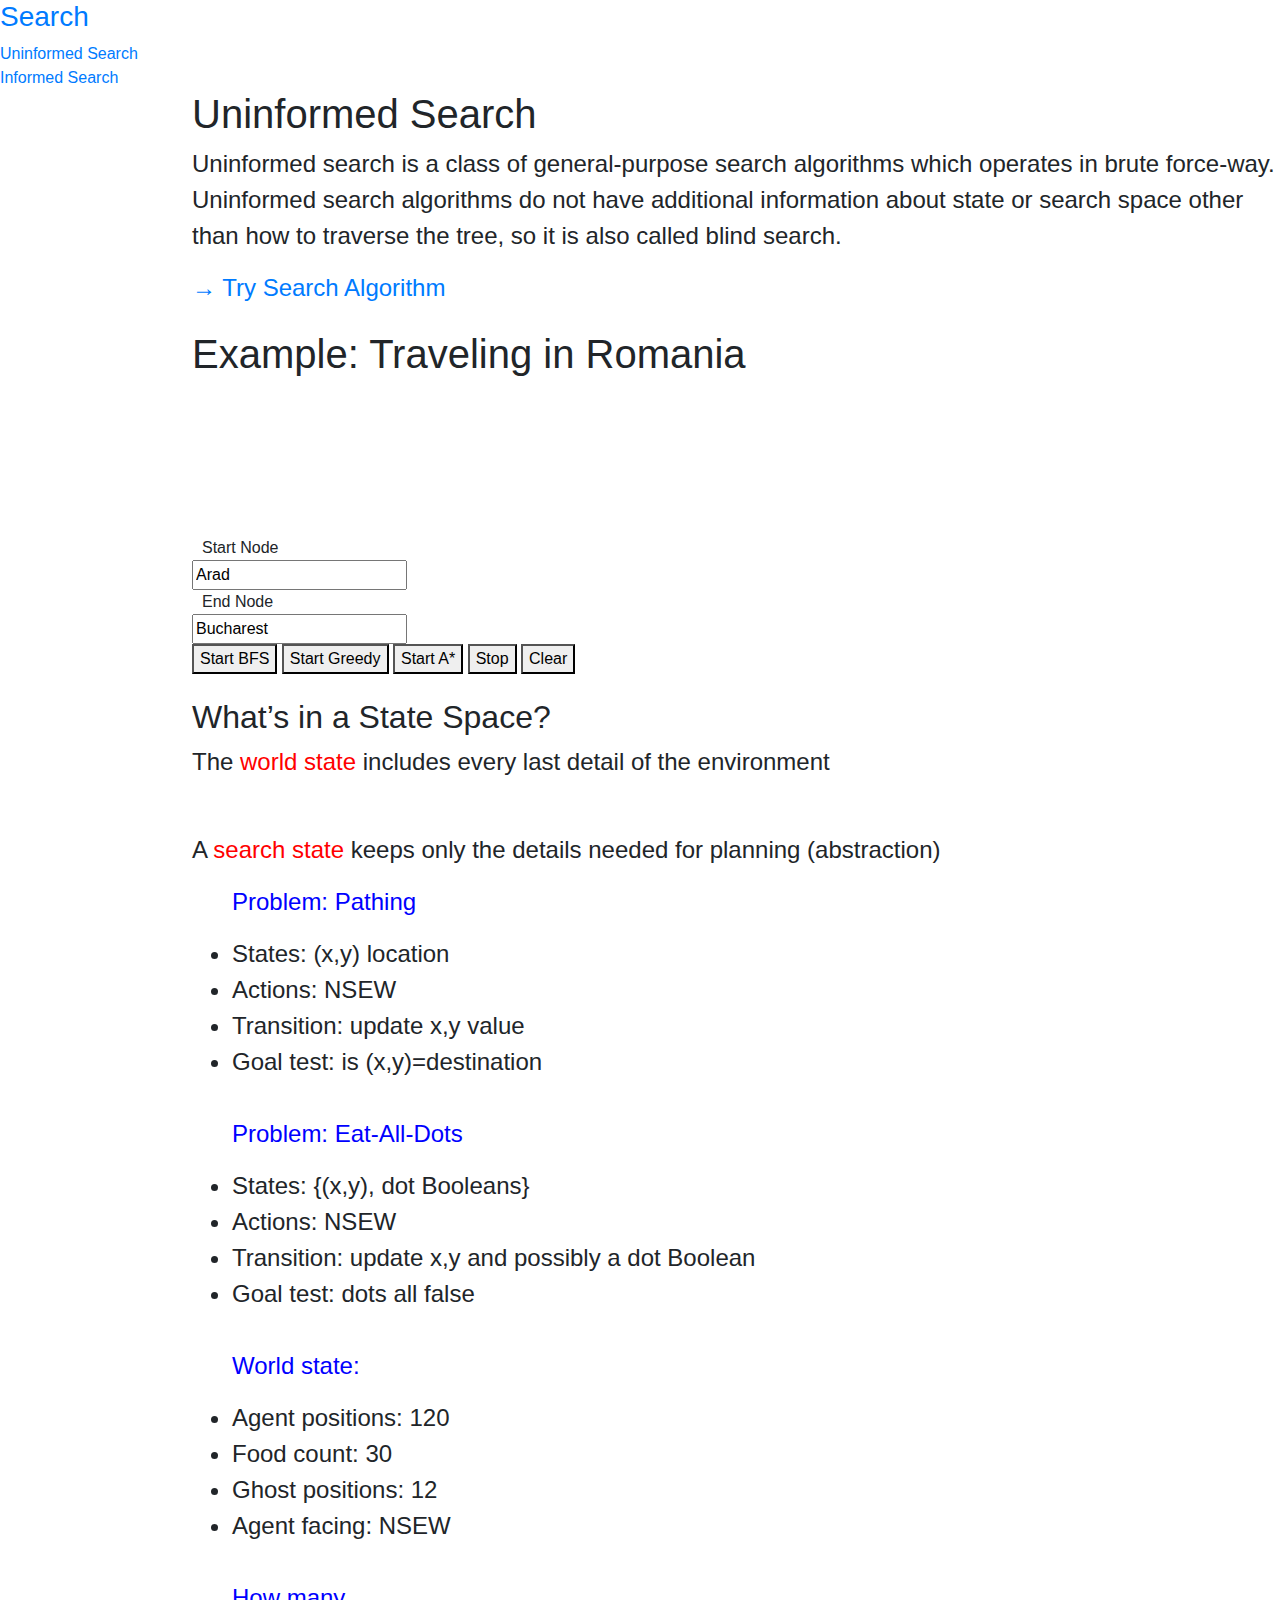
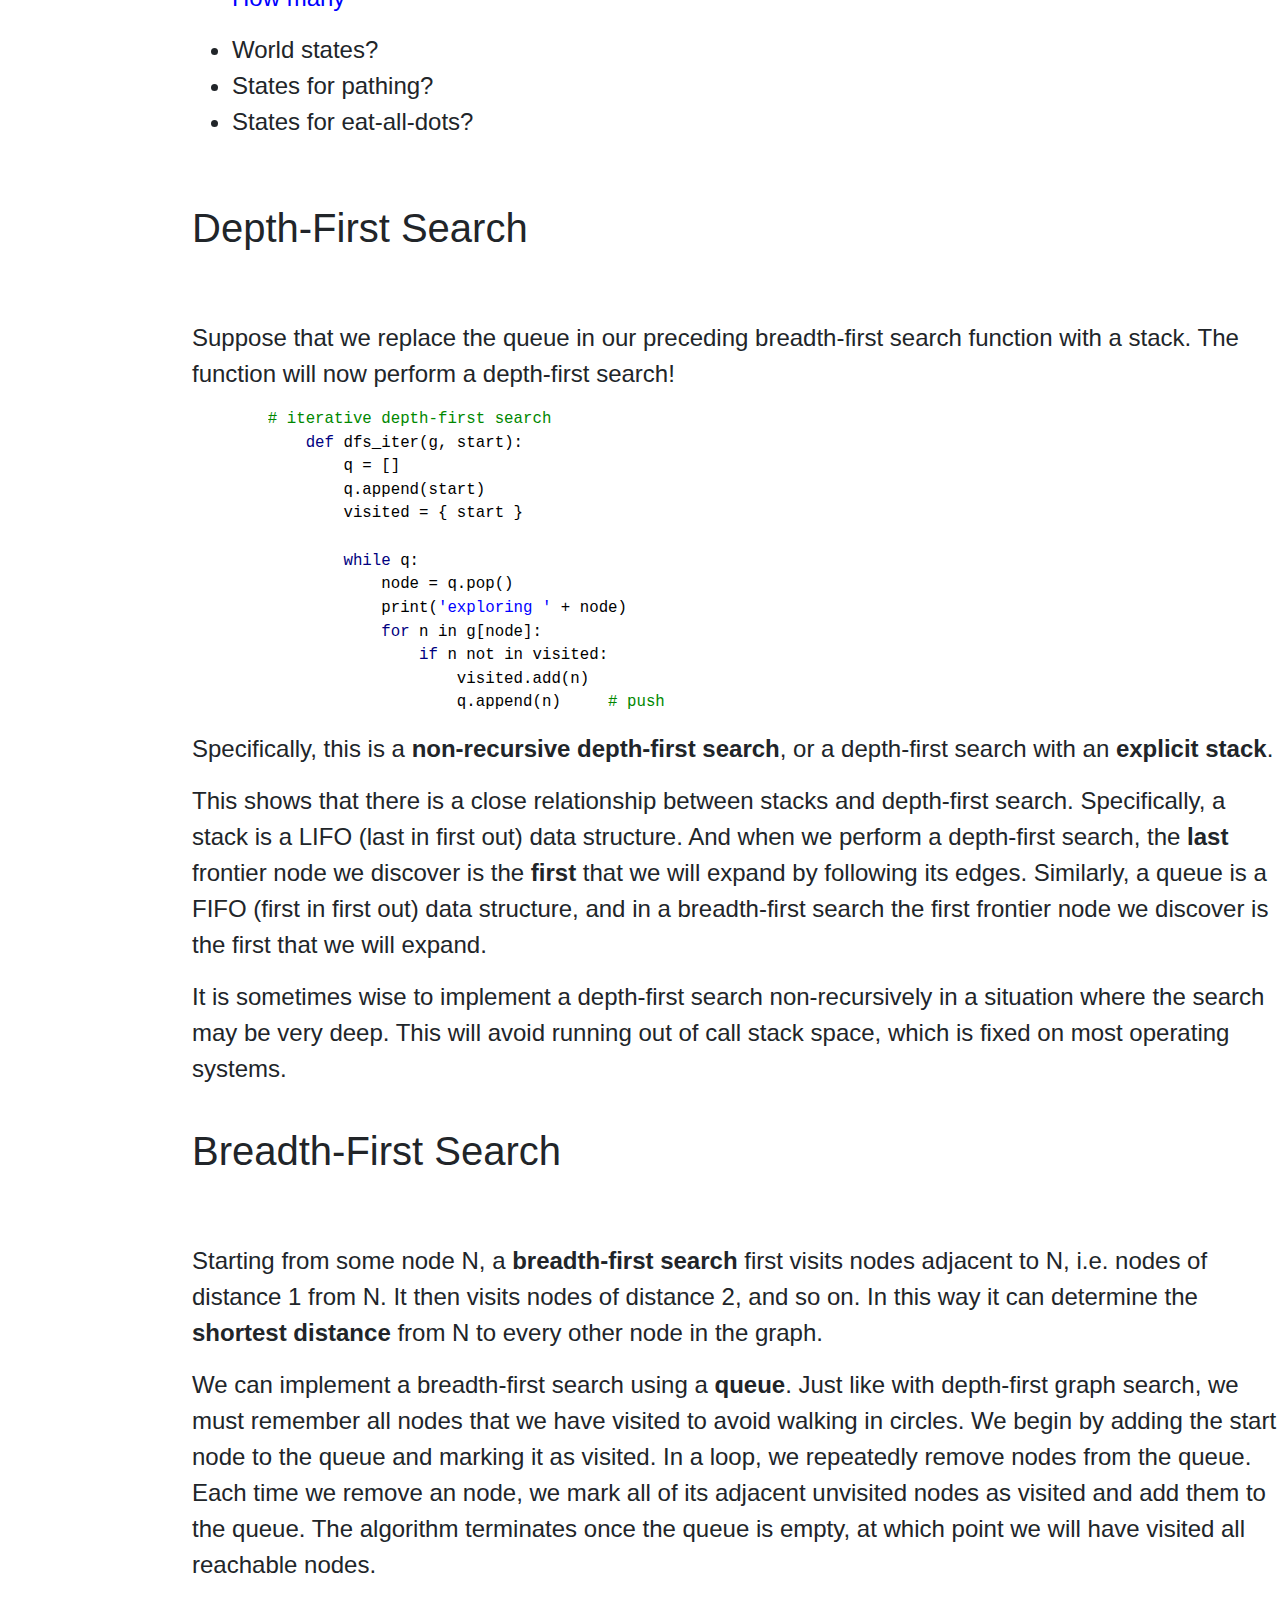
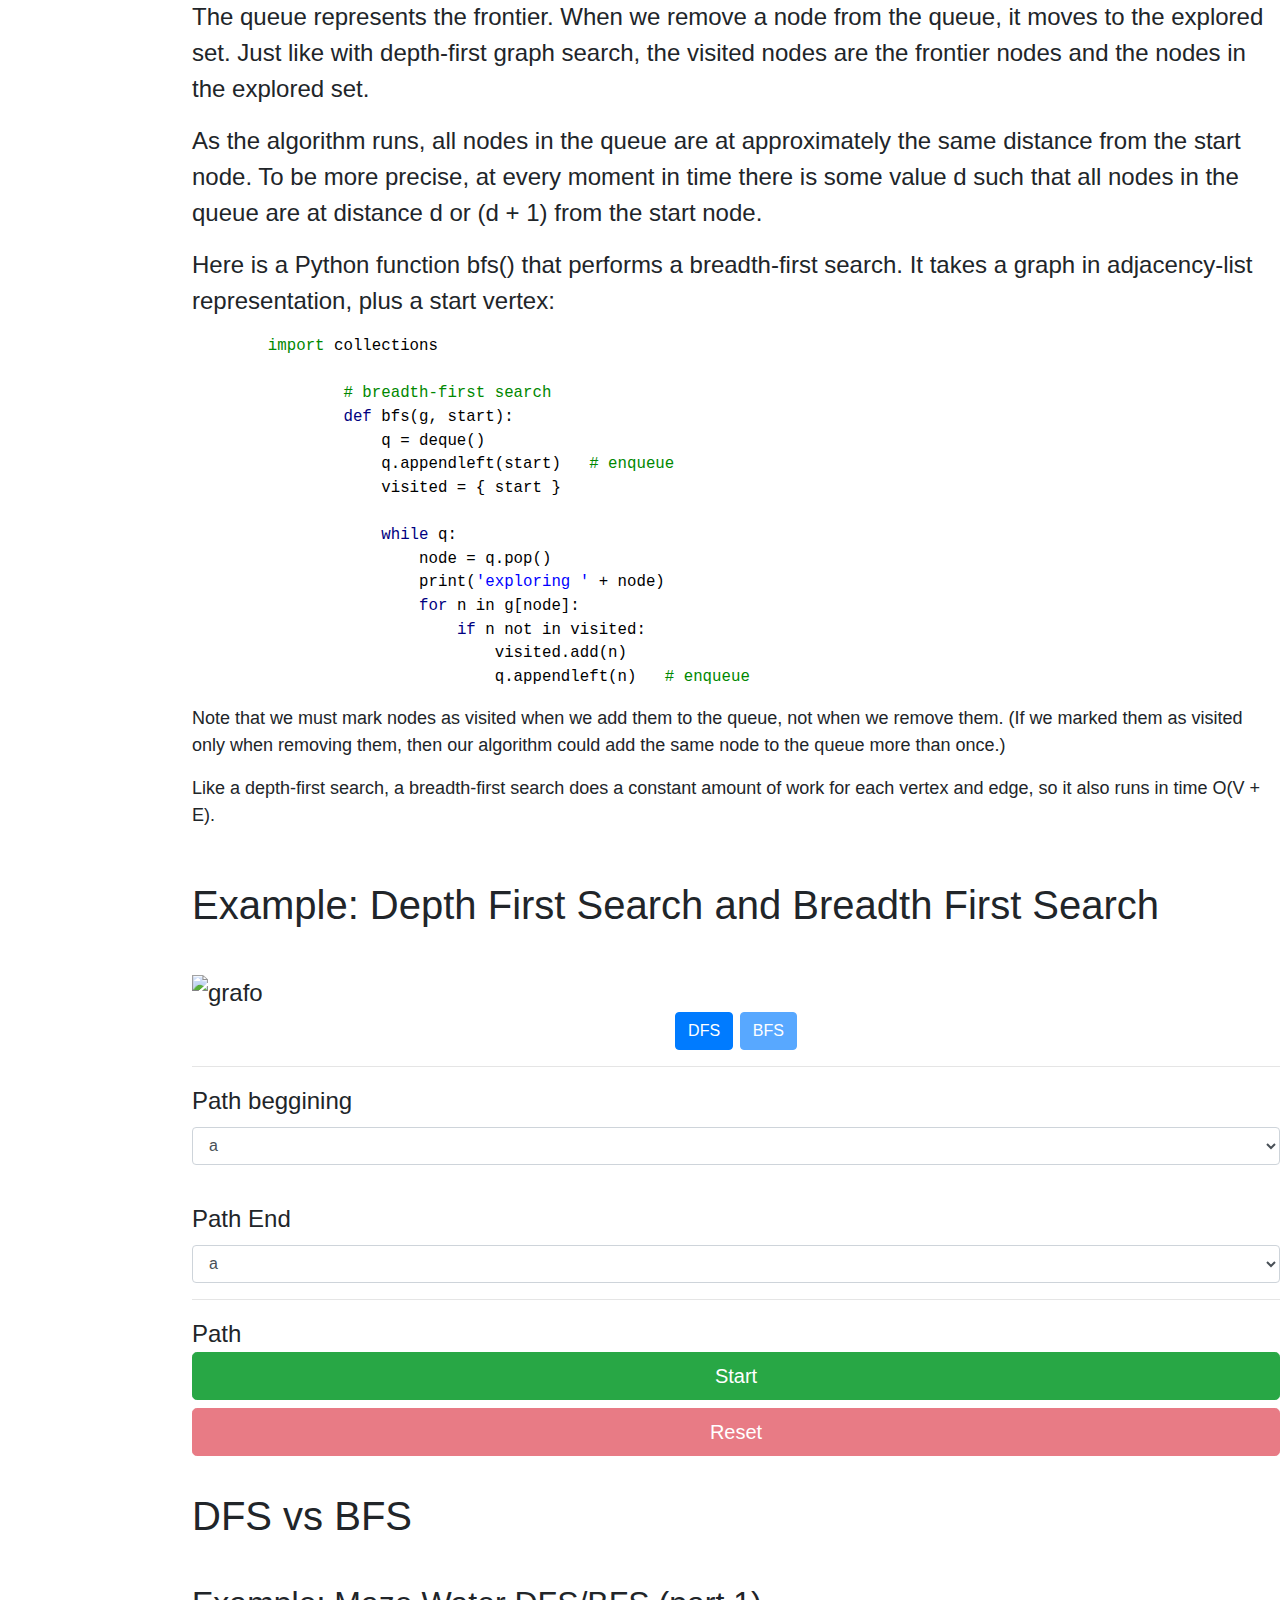
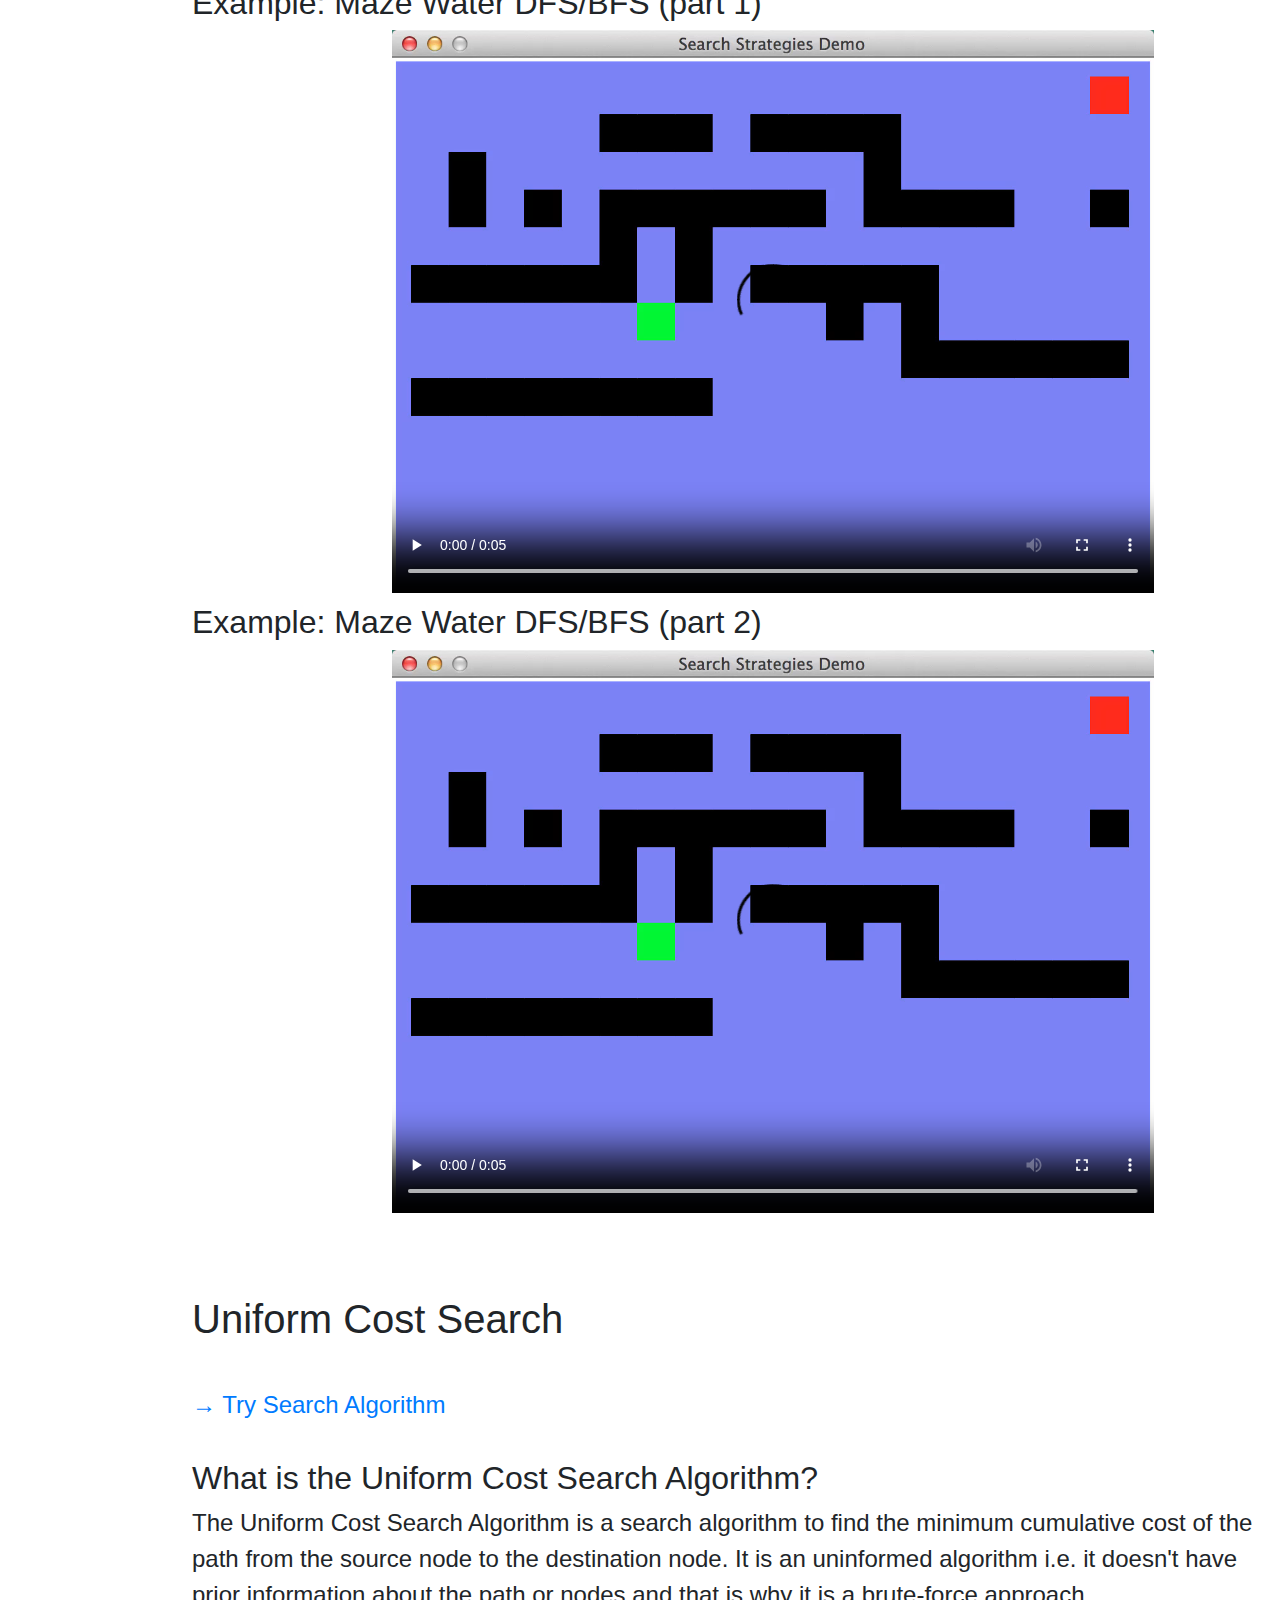
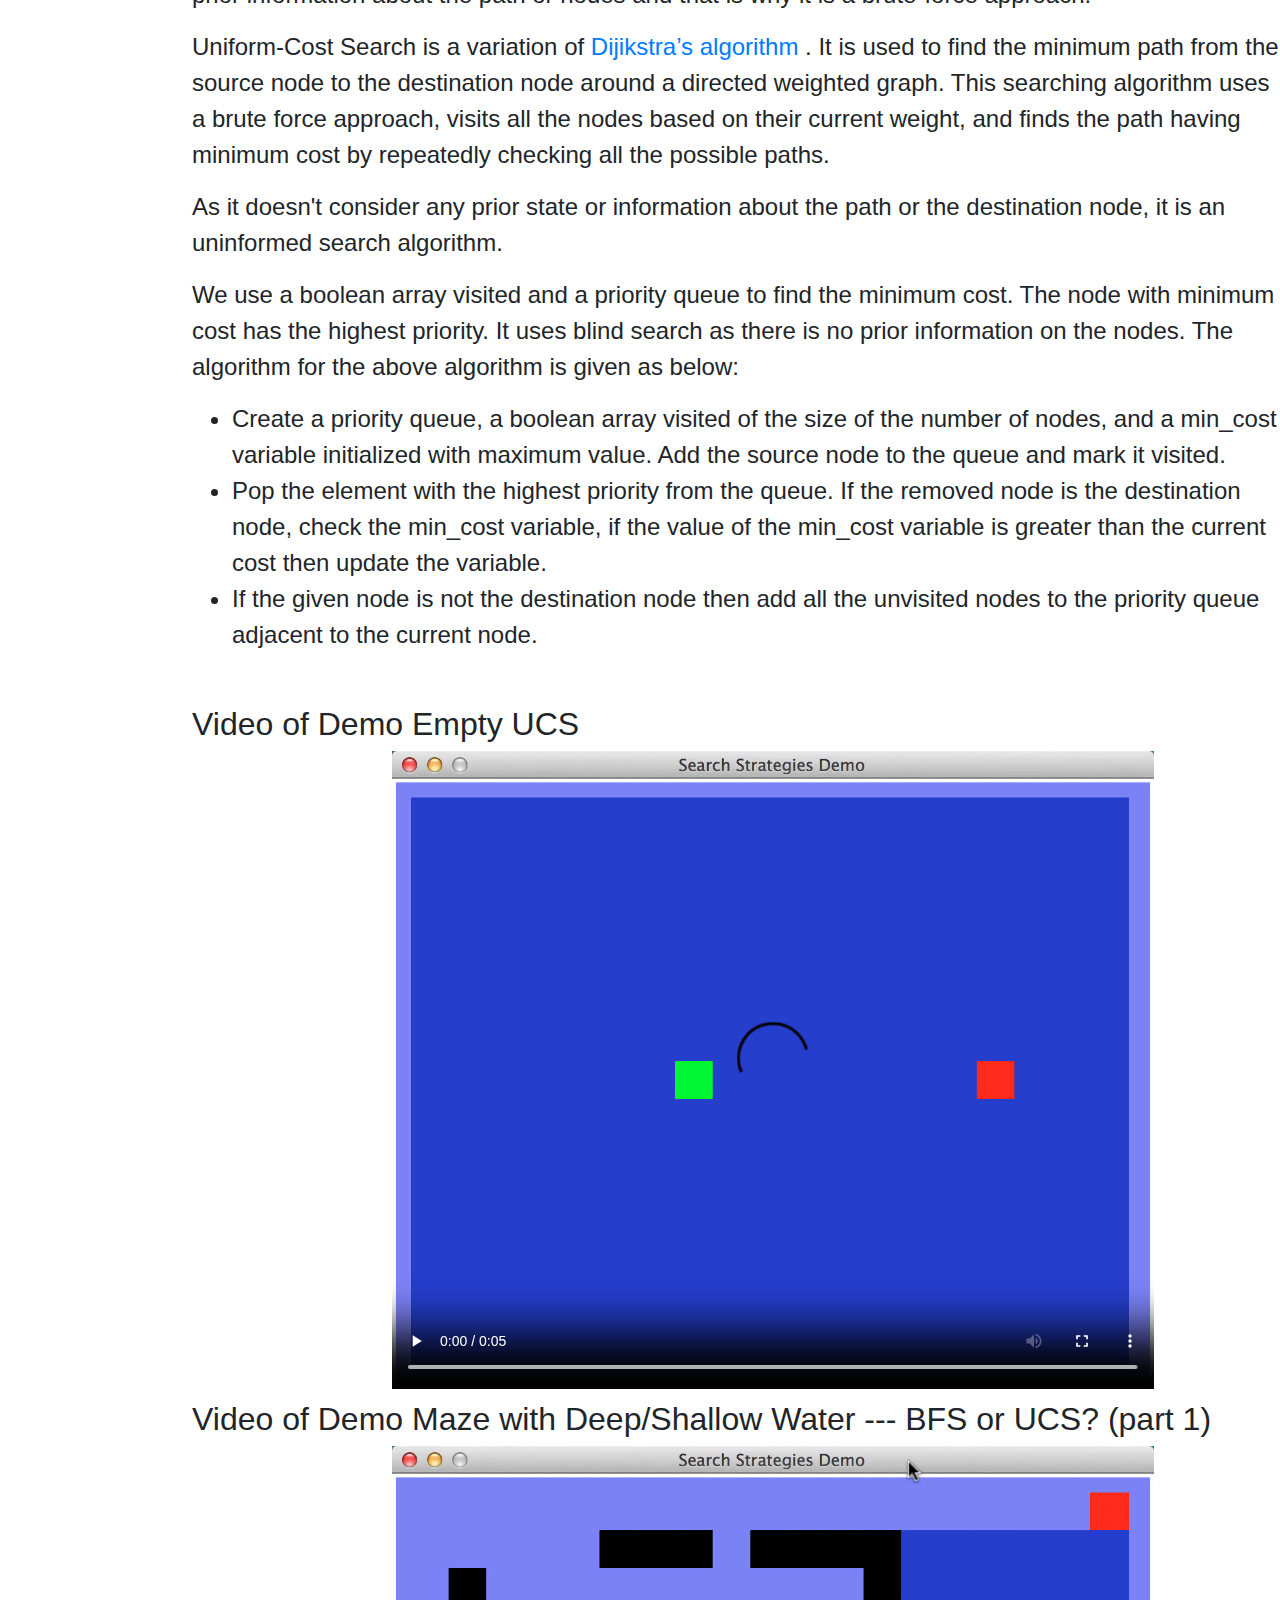
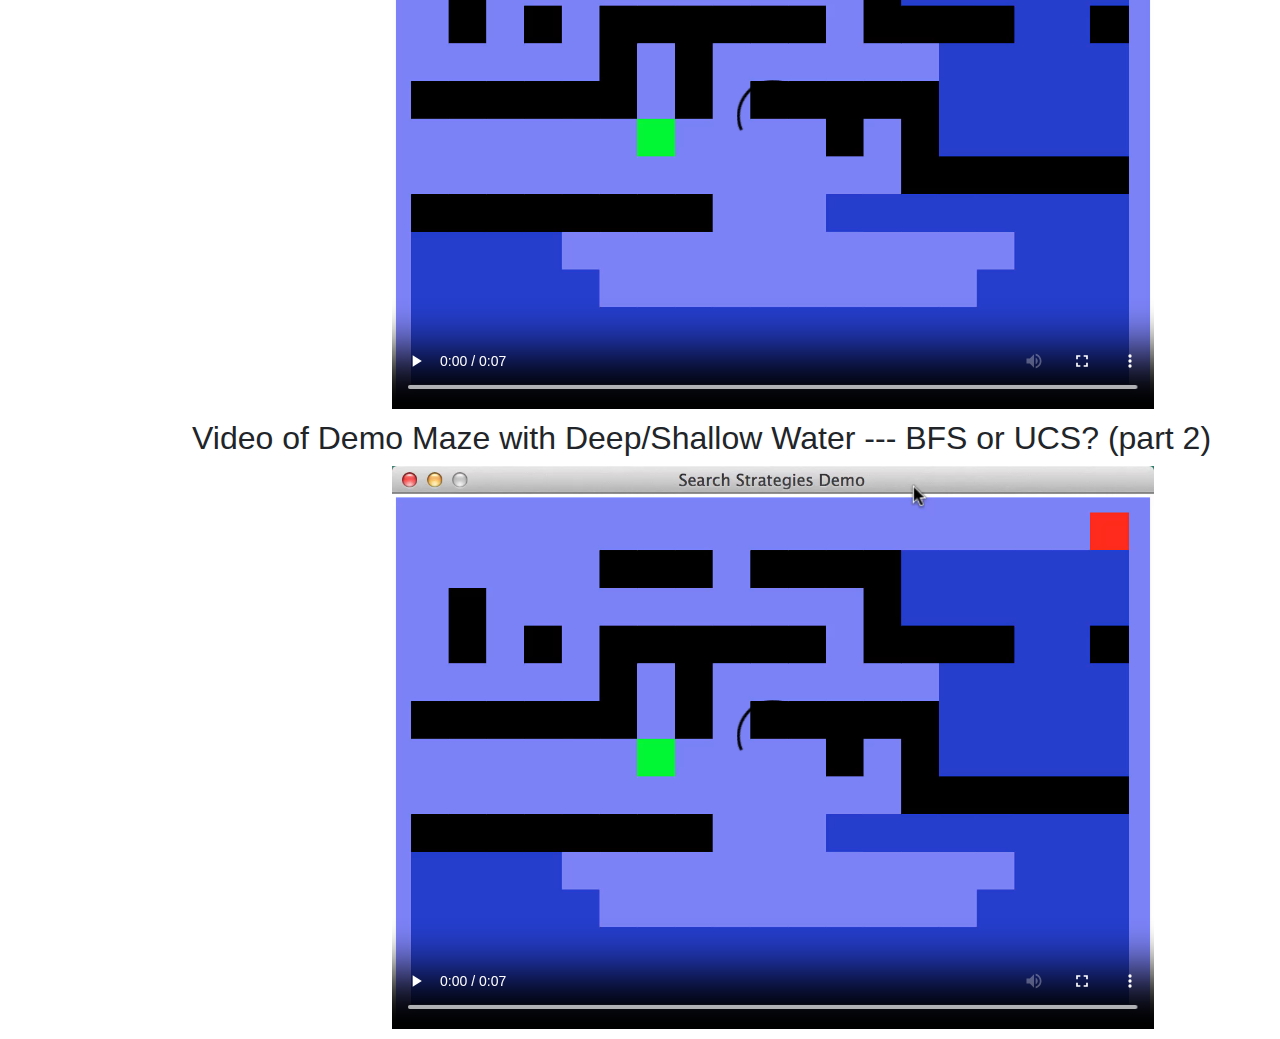
==== demo1.html @ 5cfbe69b "Add files via upload" ====
<!DOCTYPE html>
<html>
<title>Uninformed Search</title>
<meta name="viewport" content="width=device-width, initial-scale=1">
<link rel="stylesheet" href="https://www.w3schools.cn/w3css/4/w3.css">
<head>
  <meta charset="UTF-8">
  <meta name="viewport" content="width=device-width, initial-scale=1.0">
  <title>search</title>
  <script src="https://d3js.org/d3.v5.min.js"></script>
  <link rel="stylesheet" href="./css/Romania.css">
  <link rel="stylesheet" href="./css/DFS_BFS.css">
  <script src="https://ajax.googleapis.com/ajax/libs/jquery/1.6.1/jquery.min.js"></script>  
  <script src="./js/DFS_BFS.js"></script>
  <link rel="stylesheet" href="https://stackpath.bootstrapcdn.com/bootstrap/4.4.1/css/bootstrap.min.css" integrity="sha384-Vkoo8x4CGsO3+Hhxv8T/Q5PaXtkKtu6ug5TOeNV6gBiFeWPGFN9MuhOf23Q9Ifjh" crossorigin="anonymous">
</head>
<body>

<!-- Sidebar -->
<div class="w3-sidebar w3-light-grey w3-bar-block" style="width:15%">
  <h3 class="w3-bar-item"><a href="index.html">Search</a></h3>
  <a href="./demo1.html" class="w3-bar-item w3-button">Uninformed Search</a>
  <a href="#" class="w3-bar-item w3-button">Informed Search</a>
</div>

<!-- Page Content -->
<div style="margin-left:15%">
    <div class="w3-container w3-teal">
        <h1>Uninformed Search</h1>
    </div>
    <div class="w3-container"> 
    <font size="5">
    <p>Uninformed search is a class of general-purpose search algorithms which operates in brute force-way. Uninformed search algorithms do not have additional information about state or search space other than how to traverse the tree, so it is also called blind search.</p>
      
    <a href="https://akshaymatre08.github.io/AlgorithmVisualizer/" >→ Try Search Algorithm</a> 
  </font>
    
    </div>    
<img src="./image/search1.png" alt="" style="width:50%;position: relative; left: 280px;">

<div class="w3-container w3-teal">

  <h1>Example: Traveling in Romania</h1>
</div>
<div class="w3-container">
  <svg id="mainsvg"></svg>
  <script src="./js/Romania.js"></script>
  <div id="show">
    <div>
      <span id="show1" style="width:50%; position:relative; left:10px;">
        Start Node
      </span>
      <br>
      <input id="node1" type="text" value="Arad" outline="none">
      <br>
      <span id="show2" style="width:50%; position:relative; left:10px;">
        End Node
      </span>
      <br>
      <input id="node2" type="text" value="Bucharest" outline="none">
    </div>
    <div id="showresult">
    </div>
  </div>
  <button id="BFS" onmousedown="BFS_down()"
    onmouseup="BFS_up(document.getElementById('node1').value,document.getElementById('node2').value)">
    Start BFS
  </button>
  <button id="Greedy_Algorithm" onmousedown="Greedy_down()"
    onmouseup="Greedy_up(document.getElementById('node1').value,document.getElementById('node2').value)">
    Start Greedy
  </button>
  <button id="Astar_Algorithm" onmousedown="Astar_down()"
    onmouseup="Astar_up(document.getElementById('node1').value,document.getElementById('node2').value)">
    Start A*
  </button>
  <button id="Stop" onmousedown="Stop_down()" onmouseup="Stop_up()">
    Stop
  </button>
  <button id="clear" onmousedown="Clear_down()" onmouseup="Clear_up()">
    Clear
  </button>
  <br>
  <br>
  <h2 style="position: relative;">
    <font size="6">What’s in a State Space?</font> 
</h2>


<div class="w3-container">
<font size="5">
<p>The <span style="color: red;">world state</span> includes every last detail of the environment</p>
</font>
    <img src="./image/search7.png" alt="" style="width:30%; position:relative; left:150px;">
    <font size="5">
      <p>A <span style="color: red;">search state</span> keeps only the details needed for planning (abstraction)</p>
    </font>    
<ul>
    <font size="5">
    <p style="color: blue;">Problem: Pathing</p>
    <li>States: (x,y) location</li>
    <li>Actions: NSEW</li>
    <li>Transition: update x,y value</li>
    <li>Goal test: is (x,y)=destination</li>
    <br>
    <p style="color: blue;">Problem: Eat-All-Dots</p>
    <li>States: {(x,y), dot Booleans}</li>
    <li>Actions: NSEW</li>
    <li>Transition: update x,y and possibly a dot Boolean</li>
    <li>Goal test: dots all false</li>
    <br>
    <p style="color: blue;"> <img src="./image/search8.png" alt="" style="float:right; width:30%;">World state:</p>
    <li>Agent positions: 120</li>
    <li>Food count: 30</li>
    <li>Ghost positions: 12</li>
    <li>Agent facing: NSEW</li>
    <br>
    <p style="color: blue;">How many</p>
    <li>World states?</li>
    <li>States for pathing?</li>
    <li>States for eat-all-dots?</li>
    </font>
</ul>
<br>
</div>
<br>
<div class="w3-container w3-teal">
  <h1>Depth-First Search</h1>
</div>    
<br>
<div class="w3-container">
  <img src="./image/DFS1.png" alt="" style="width:50%;position: relative; left: 280px;">
  <font size="5">
  <p>Suppose that we replace the queue in our preceding breadth-first
    search function with a stack. The function will now perform a
    depth-first search!</p>
    <font size="4">
    <pre style="margin-left: 0.79in"><font color="#008800"><img src="./image/dfs.gif" alt="" style="float:right;width:50%;"># iterative depth-first search</font>
    <font color="#000080">def</font><font color="#000000"> dfs_iter(g, start):</font>
    <font color="#000000">    q = []</font>
    <font color="#000000">    q.append(start)</font>
    <font color="#000000">    visited = { start }</font>
    <font color="#000000">    </font>
    <font color="#000000">    </font><font color="#000080">while</font><font color="#000000"> q:</font>
    <font color="#000000">        node = q.pop()</font>
    <font color="#000000">        print(</font><font color="#0000ff">'exploring '</font><font color="#000000"> + node)</font>
    <font color="#000000">        </font><font color="#000080">for</font><font color="#000000"> n in g[node]:</font>
    <font color="#000000">            </font><font color="#000080">if</font><font color="#000000"> n not in visited:</font>
    <font color="#000000">                visited.add(n)</font>
    <font color="#000000">                q.append(n)     </font><font color="#008800"># push</font></pre><p>

    </font>

    Specifically, this is a <b>non-recursive depth-first search</b>, or a
    depth-first search with an <b>explicit stack</b>.</p>
    <p>This shows that there is a close relationship between stacks and
    depth-first search. Specifically, a stack is a LIFO (last in first
    out) data structure. And when we perform a depth-first search, the
    <b>last</b> frontier node we discover is the <b>first</b> that we
    will expand by following its edges. Similarly, a queue is a FIFO
    (first in first out) data structure, and in a breadth-first search
    the first frontier node we discover is the first that we will expand.</p>
    <p>It is sometimes wise to implement a depth-first search
    non-recursively in a situation where the search may be very deep.
    This will avoid running out of call stack space, which is fixed on
    most operating systems.</p>

  </font>

</div>
<br>
<div class="w3-container w3-teal">
  <h1>Breadth-First Search</h1>
</div>    
<br>
<div class="w3-container">
  <img src="./image/BFS1.png" alt="" style="width:50%;position: relative; left: 280px;">
  <font size="5">
    <p>Starting from some node N, a <b>breadth-first search</b> first
      visits nodes adjacent to N, i.e. nodes of distance 1 from N. It then
      visits nodes of distance 2, and so on. In this way it can determine
      the <b>shortest distance</b> from N to every other node in the graph.</p>
      <p>We can implement a breadth-first search using a <b>queue</b>. Just
      like with depth-first graph search, we must remember all nodes that
      we have visited to avoid walking in circles. We begin by adding the
      start node to the queue and marking it as visited. In a loop, we
      repeatedly remove nodes from the queue. Each time we remove an node,
      we mark all of its adjacent unvisited nodes as visited and add them
      to the queue. The algorithm terminates once the queue is empty, at
      which point we will have visited all reachable nodes.</p>
      <p>The queue represents the frontier. When we remove a node from the
      queue, it moves to the explored set. Just like with depth-first graph
      search, the visited nodes are the frontier nodes and the nodes in the
      explored set.</p>
      <p>As the algorithm runs, all nodes in the queue are at approximately
      the same distance from the start node. To be more precise, at every
      moment in time there is some value d such that all nodes in the queue
      are at distance d or (d + 1) from the start node.</p>
      <p>Here is a Python function bfs() that performs a breadth-first
        search. It takes a graph in adjacency-list representation, plus a
        start vertex:</p>
        <font size="4">
        <pre style="margin-left: 0.79in"><font color="#000080"><font color="#008800"><img src="./image/bfs.gif" alt="" style="float:right;width:50%;">import</font><font color="#000000"> collections</font>
        
        <font color="#008800"># breadth-first search</font>
        <font color="#000080">def</font><font color="#000000"> bfs(g, start):</font>
        <font color="#000000">    q = deque()</font>
        <font color="#000000">    q.appendleft(start)   </font><font color="#008800"># enqueue</font>
        <font color="#000000">    visited = { start }</font>
        <font color="#000000">    </font>
        <font color="#000000">    </font><font color="#000080">while</font><font color="#000000"> q:</font>
        <font color="#000000">        node = q.pop()</font>
        <font color="#000000">        print(</font><font color="#0000ff">'exploring '</font><font color="#000000"> + node)</font>
        <font color="#000000">        </font><font color="#000080">for</font><font color="#000000"> n in g[node]:</font>
        <font color="#000000">            </font><font color="#000080">if</font><font color="#000000"> n not in visited:</font>
        <font color="#000000">                visited.add(n)</font>
        <font color="#000000">                q.appendleft(n)   </font><font color="#008800"># enqueue</font></pre> 
        </font>
        <p>
        Note that we must mark nodes as visited when we add them to the
        queue, not when we remove them. (If we marked them as visited only
        when removing them, then our algorithm could add the same node to the
        queue more than once.)</p>
        <p>Like a depth-first search, a breadth-first search does a constant
        amount of work for each vertex and edge, so it also runs in time O(V
        + E).</p>
  </font>
</div>
<br>
<div class="w3-container w3-teal">
  <h1>Example: Depth First Search and Breadth First Search</h1>
</div>
<br>
<div class="w3-container">
<div class = "main">
    <div class="graph">
        <img src="./image/grafo.png" alt="grafo">
    </div>
    <div class="options">
        <div style="text-align: center;" >
                <button class="btn btn-primary" onClick ="switchSearch()" id="dfs" type="submit">DFS</button>
                <button class="btn btn-primary" onClick ="switchSearch()" id="bfs" disabled type="submit">BFS</button>
                <hr>
        </div>
        <div>
                <form>
                    <div class="form-group">
                        <label for="begin">Path beggining</label>
                        <select class="form-control" id="begin" onchange="setBegin()">
                            <option>a</option>
                            <option>b</option>
                            <option>c</option>
                            <option>d</option>
                            <option>e</option>
                            <option>f</option>
                            <option>g</option>
                            <option>h</option>
                            <option>i</option>
                            <option>j</option>
                            <option>k</option>
                            </select>
                            <br>
                            <label for="end">Path End</label>
                        <select class="form-control" id="end">
                            <option>a</option>
                            <option>b</option>
                            <option>c</option>
                            <option>d</option>
                            <option>e</option>
                            <option>f</option>
                            <option>g</option>
                            <option>h</option>
                            <option>i</option>
                            <option>j</option>
                            <option>k</option>
                        </select>
                    </div>
                </form> 
                <hr>    
        </div>
        <span>Path</span>
        <div class="path">
            <div class="first" id="1"></div>
            <div id="2"></div>
            <div id="3"></div>
            <div id="4"></div>
            <div id="5"></div>
            <div id="6"></div>
            <div id="7"></div>
            <div id="8"></div>
            <div id="9"></div>
            <div id="10"></div>
            <div id="11"></div>
        </div>
        <div class="controls">
                <button type="button" class="btn btn-success btn-lg btn-block" id="start" onclick="start()">Start</button>
                <button type="button" class="btn btn-danger btn-lg btn-block"  id="reset" onclick="reset()" disabled>Reset</button>
        </div>
    </div>
</div>

<script>
        function setBegin() {
            let x = document.getElementById("begin").value;
            document.getElementById("1").innerHTML =  x;
        }
        
</script>

<script src="https://code.jquery.com/jquery-3.4.1.slim.min.js" integrity="sha384-J6qa4849blE2+poT4WnyKhv5vZF5SrPo0iEjwBvKU7imGFAV0wwj1yYfoRSJoZ+n" crossorigin="anonymous"></script>
<script src="https://cdn.jsdelivr.net/npm/popper.js@1.16.0/dist/umd/popper.min.js" integrity="sha384-Q6E9RHvbIyZFJoft+2mJbHaEWldlvI9IOYy5n3zV9zzTtmI3UksdQRVvoxMfooAo" crossorigin="anonymous"></script>
<script src="https://stackpath.bootstrapcdn.com/bootstrap/4.4.1/js/bootstrap.min.js" integrity="sha384-wfSDF2E50Y2D1uUdj0O3uMBJnjuUD4Ih7YwaYd1iqfktj0Uod8GCExl3Og8ifwB6" crossorigin="anonymous"></script>


</div>
<br>
<div class="w3-container w3-teal">
  <h1>DFS vs BFS </h1>
</div>    
<br>
<div class="w3-container">
  <h2 style="position: relative;">
    <font size="6">Example: Maze Water DFS/BFS (part 1)</font> 
  </h2>
  <video loop="loop" controls="controls" poster="" style="width:70%; position: relative; left:200px">
    <source src="./video/vedio3.mp4" type="video/mp4"></source>
  </video>
  <br>
  <h2 style="position: relative;">
    <font size="6">Example: Maze Water DFS/BFS (part 2)</font> 
  </h2>
  <video loop="loop" controls="controls" poster="" style="width:70%; position: relative; left:200px">
    <source src="./video/vedio4.mp4" type="video/mp4"></source>
  </video>
</div>
<br>

<br>
<div class="w3-container w3-teal">
  <h1>Uniform Cost Search</h1>
</div>    
<br>
<div class="w3-container">  
  <font size="5">
    <a href="https://akshaymatre08.github.io/AlgorithmVisualizer/" >→ Try Search Algorithm</a> 
  </font>
  <br>
  <img src="./image/ucS1.png" alt="" style="width:50%;position: relative; left: 280px;">
  <br>
  <h2 style="position: relative;">
    <font size="6">What is the Uniform Cost Search Algorithm?</font> 
  </h2>
  <font size="5">
    <p><img src="./image/ucs.gif" alt="" style="float:right;width:60%;">The Uniform Cost Search Algorithm is a search algorithm to find the minimum cumulative cost of the path from the source node to the destination node. It is an uninformed algorithm i.e. it doesn't have prior information about the path or nodes and that is why it is a brute-force approach.</p>
    <p>Uniform-Cost Search is a variation of <a href="https://en.wikipedia.org/wiki/Dijkstra%27s_algorithm">Dijikstra’s algorithm</a> . It is used to find the minimum path from the source node to the destination node around a directed weighted graph. This searching algorithm uses a brute force approach, visits all the nodes based on their current weight, and finds the path having minimum cost by repeatedly checking all the possible paths.</p>

      <p>
        As it doesn't consider any prior state or information about the path or the destination node, it is an uninformed search algorithm.
      </p>
      <p>
        We use a boolean array visited and a priority queue to find the minimum cost. The node with minimum cost has the highest priority. It uses blind search as there is no prior information on the nodes.
      
      The algorithm for the above algorithm is given as below:
      </p>
      <ul>
        <li>Create a priority queue, a boolean array visited of the size of the number of nodes, and a min_cost variable initialized with maximum value. Add the source node to the queue and mark it visited.</li>
        <li>Pop the element with the highest priority from the queue. If the removed node is the destination node, check the min_cost variable, if the value of the min_cost variable is greater than the current cost then update the variable.</li>
        <li>If the given node is not the destination node then add all the unvisited nodes to the priority queue adjacent to the current node.</li>
      </ul>
  </font>
  <br>
  <h2 style="position: relative;">
    <font size="6">Video of Demo Empty UCS</font> 
  </h2>
  <video loop="loop" controls="controls" poster="" style="width:70%; position: relative; left:200px">
    <source src="./video/vedio5.mp4" type="video/mp4"></source>
  </video>
  <br>
  <h2 style="position: relative;">
    <font size="6">Video of Demo Maze with Deep/Shallow Water --- BFS or UCS? (part 1)</font> 
  </h2>
  <video loop="loop" controls="controls" poster="" style="width:70%; position: relative; left:200px">
    <source src="./video/vedio6.mp4" type="video/mp4"></source>
  </video>
  <br>
  <h2 style="position: relative;">
    <font size="6">Video of Demo Maze with Deep/Shallow Water --- BFS or UCS? (part 2)</font> 
  </h2>
  <video loop="loop" controls="controls" poster="" style="width:70%; position: relative; left:200px">
    <source src="./video/vedio7.mp4" type="video/mp4"></source>
  </video>
</div>
</div> 
</body>
</html>

<!DOCTYPE html>
<html lang="en">
</html>
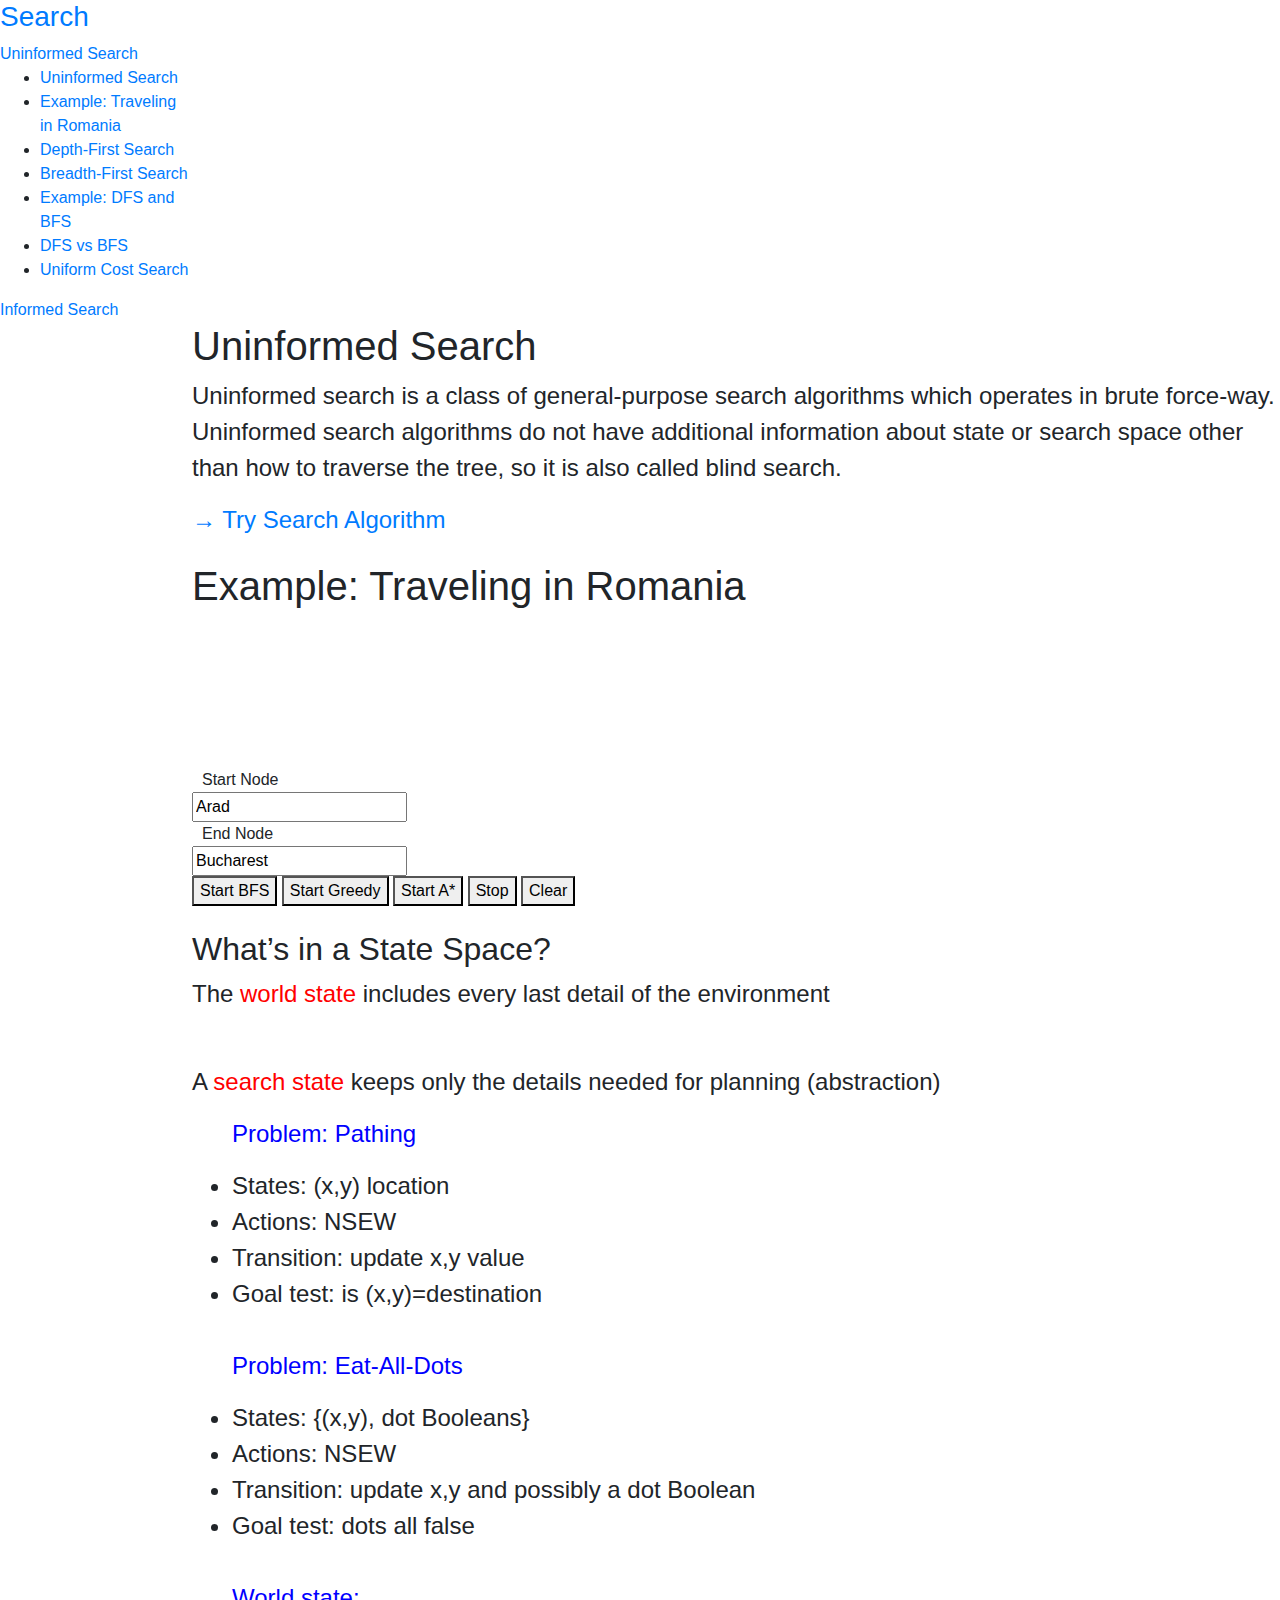
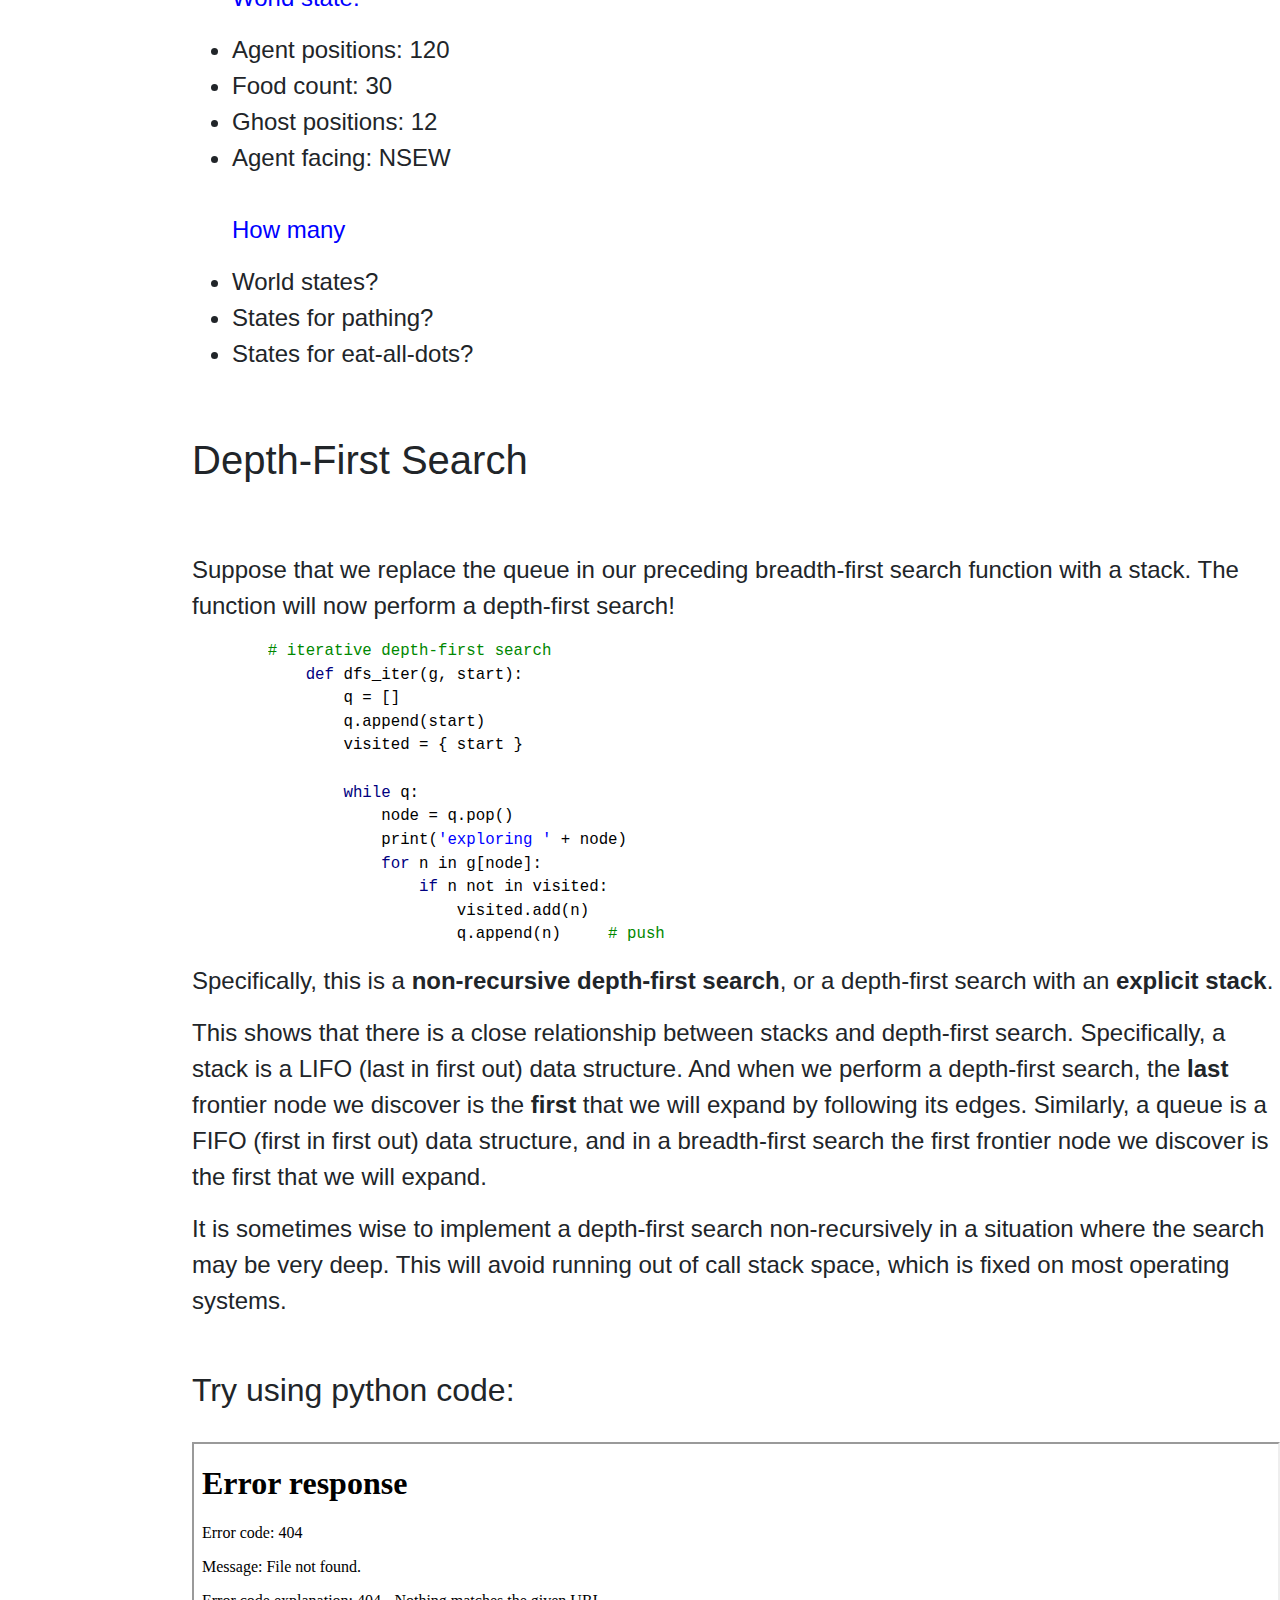
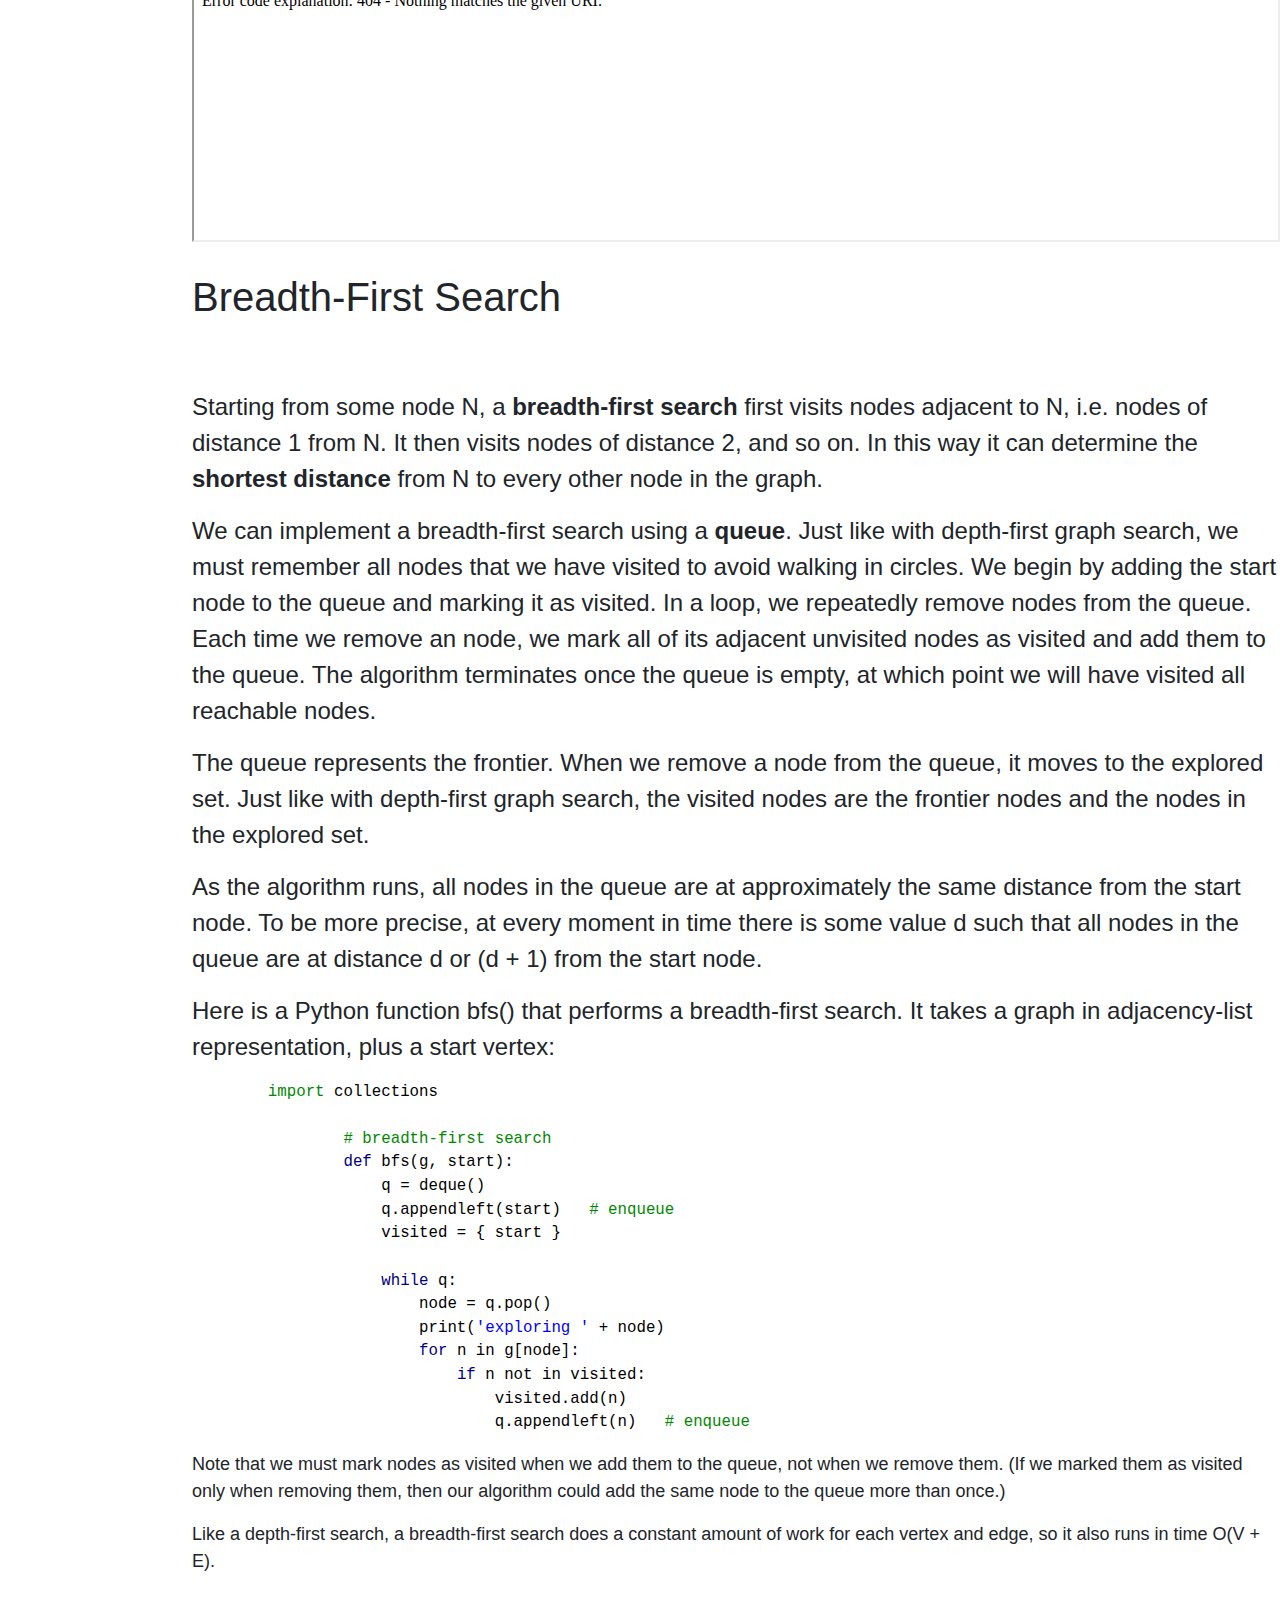
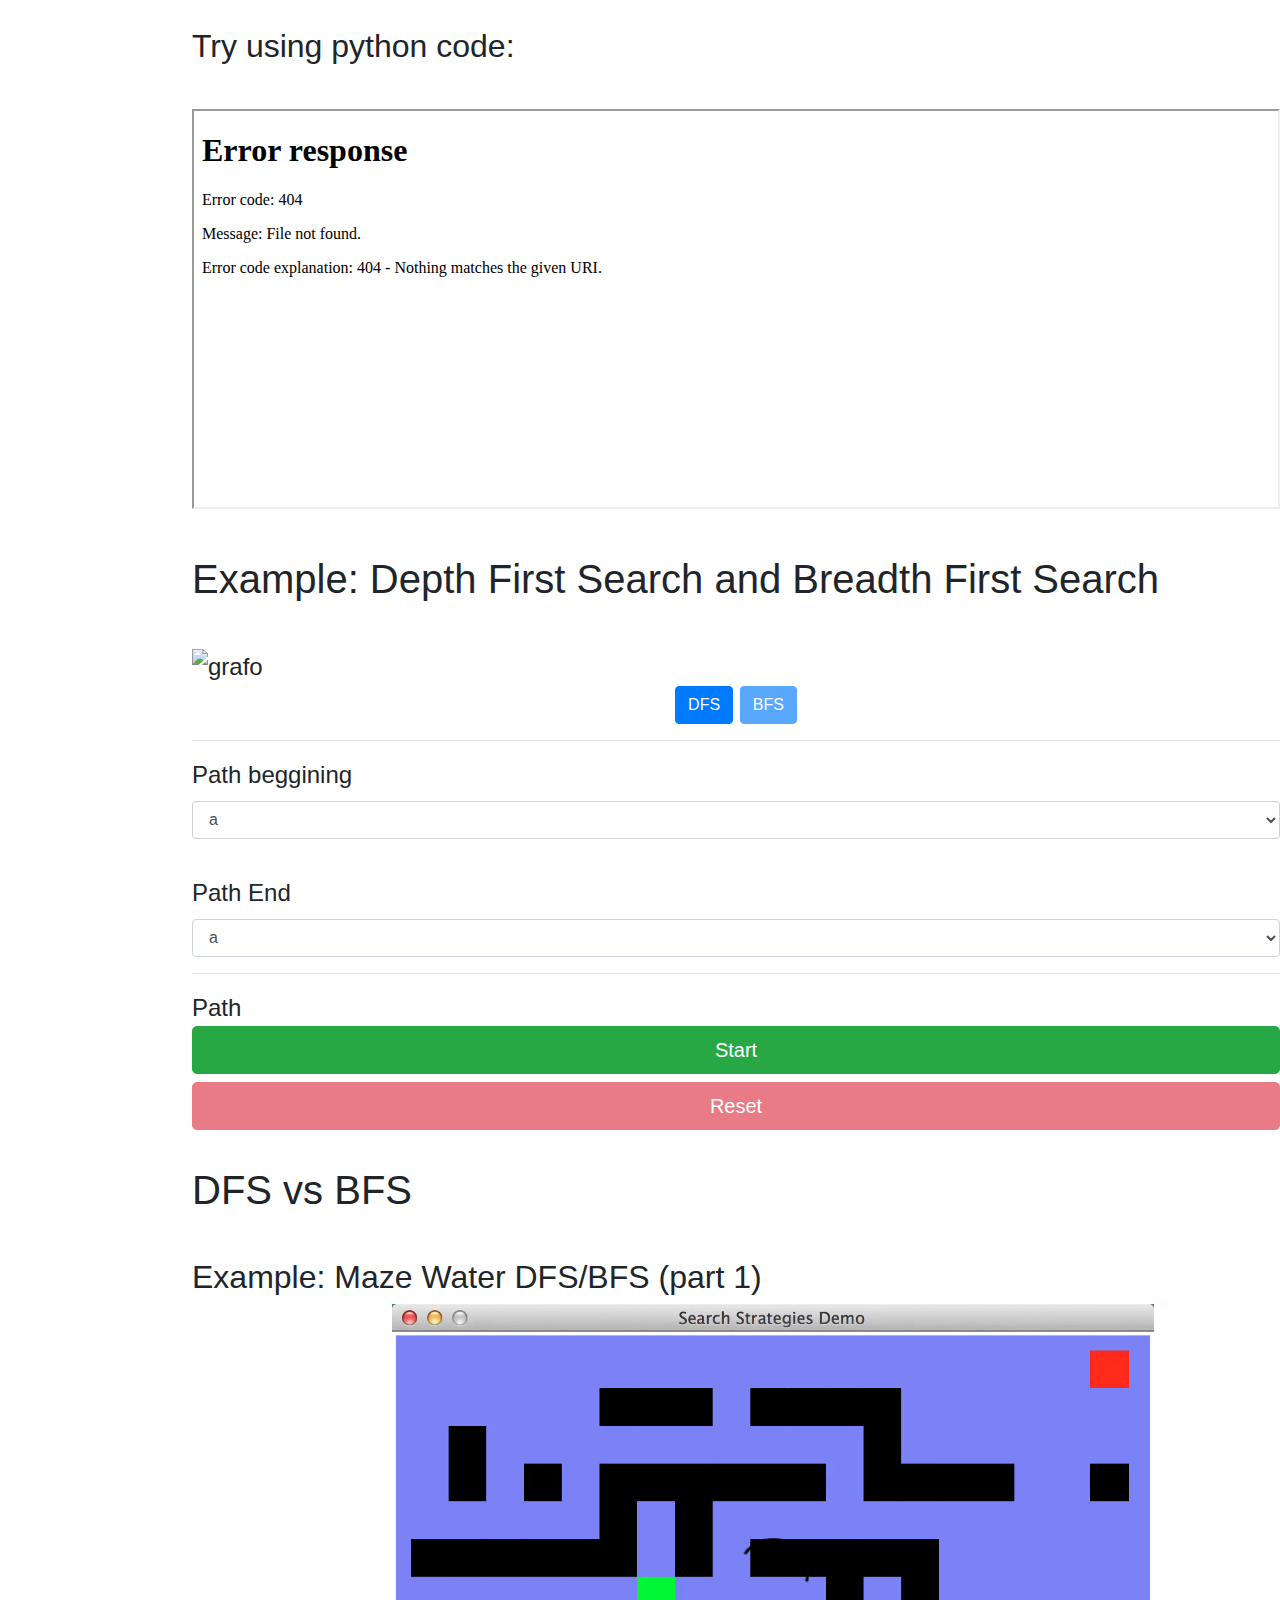
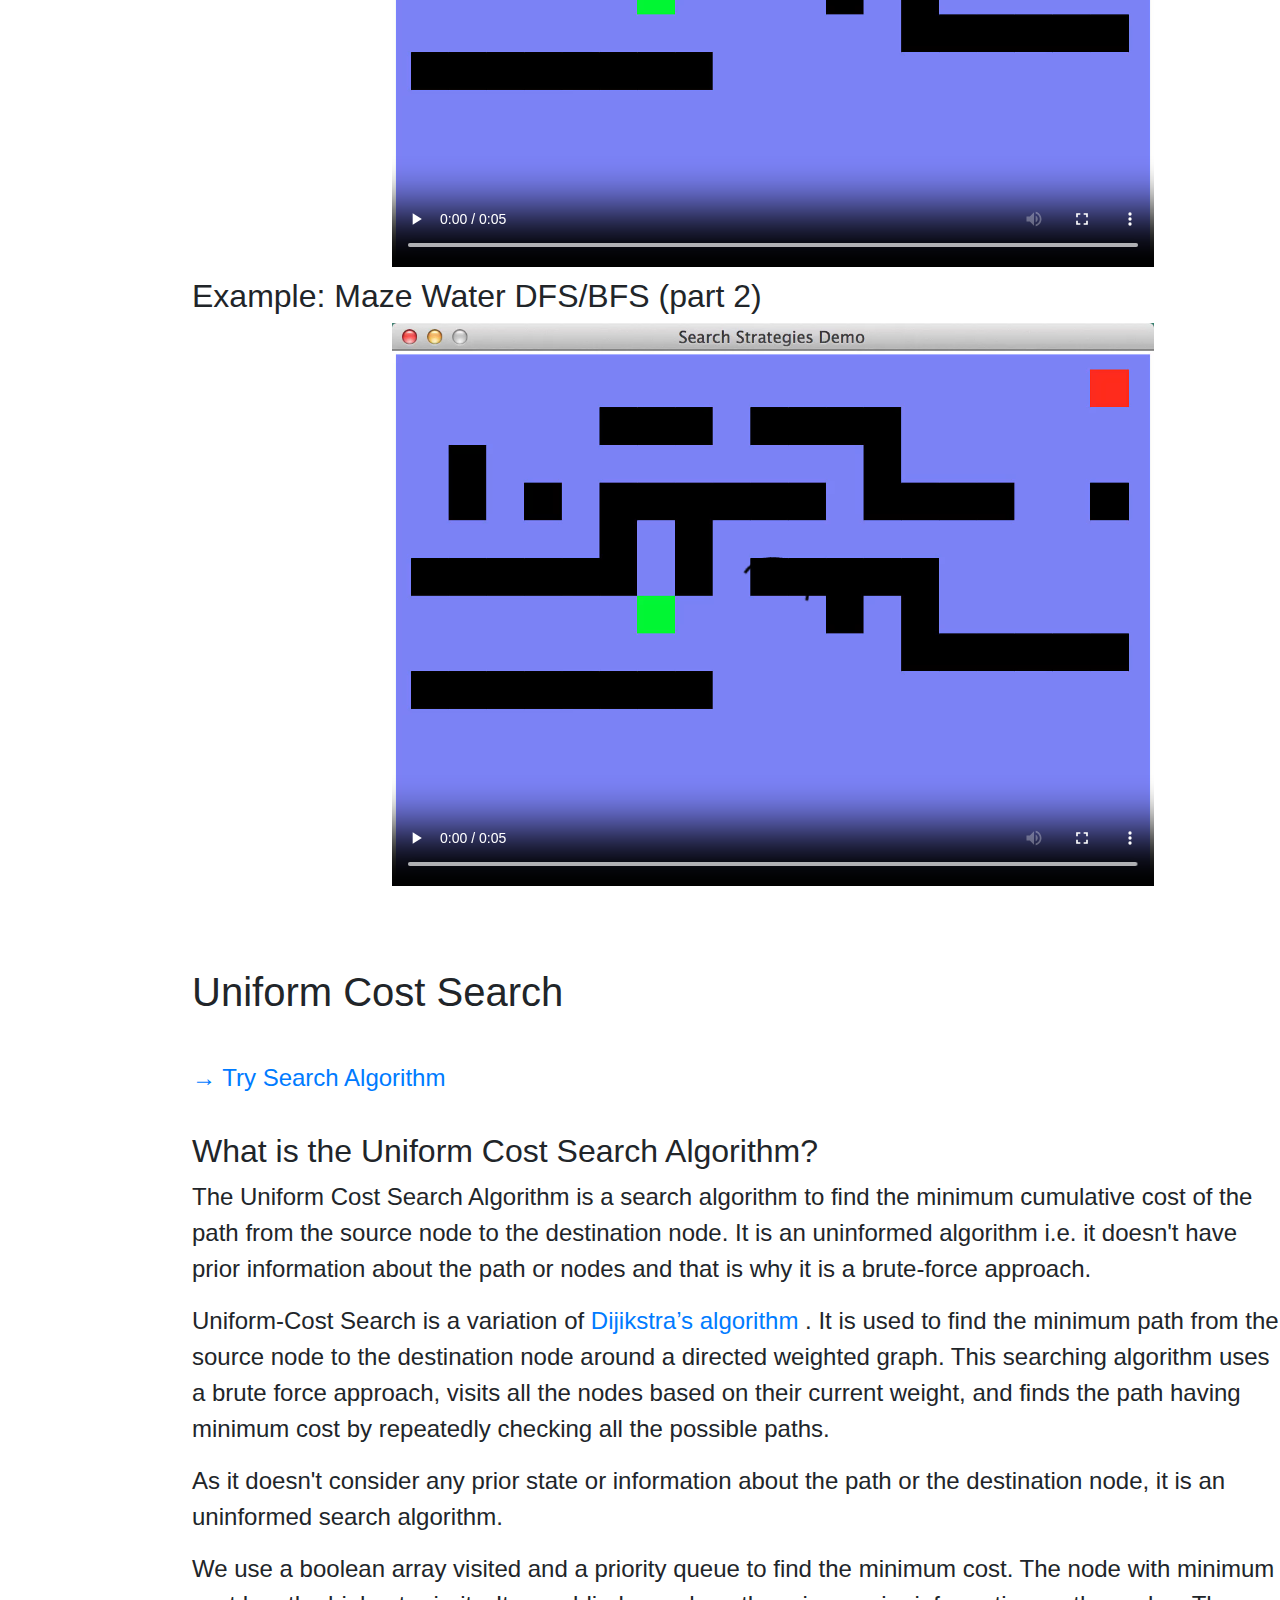
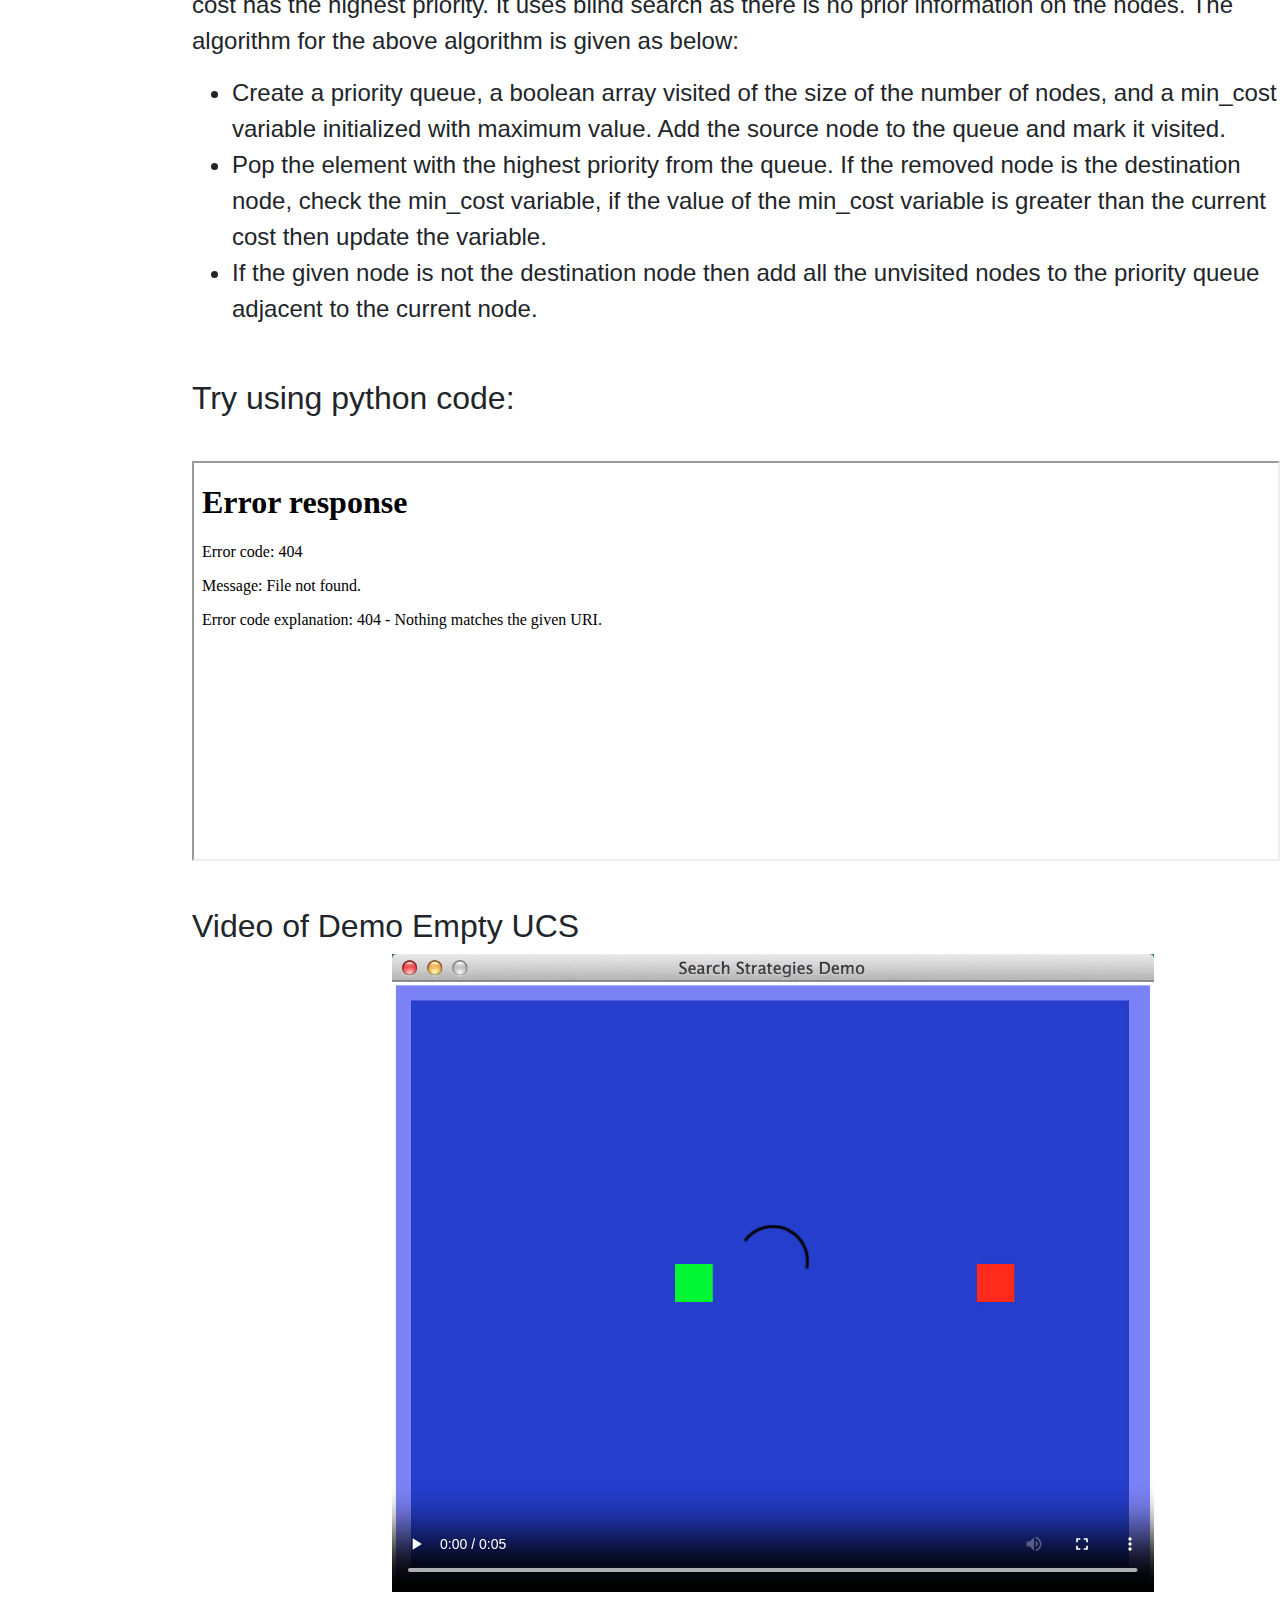
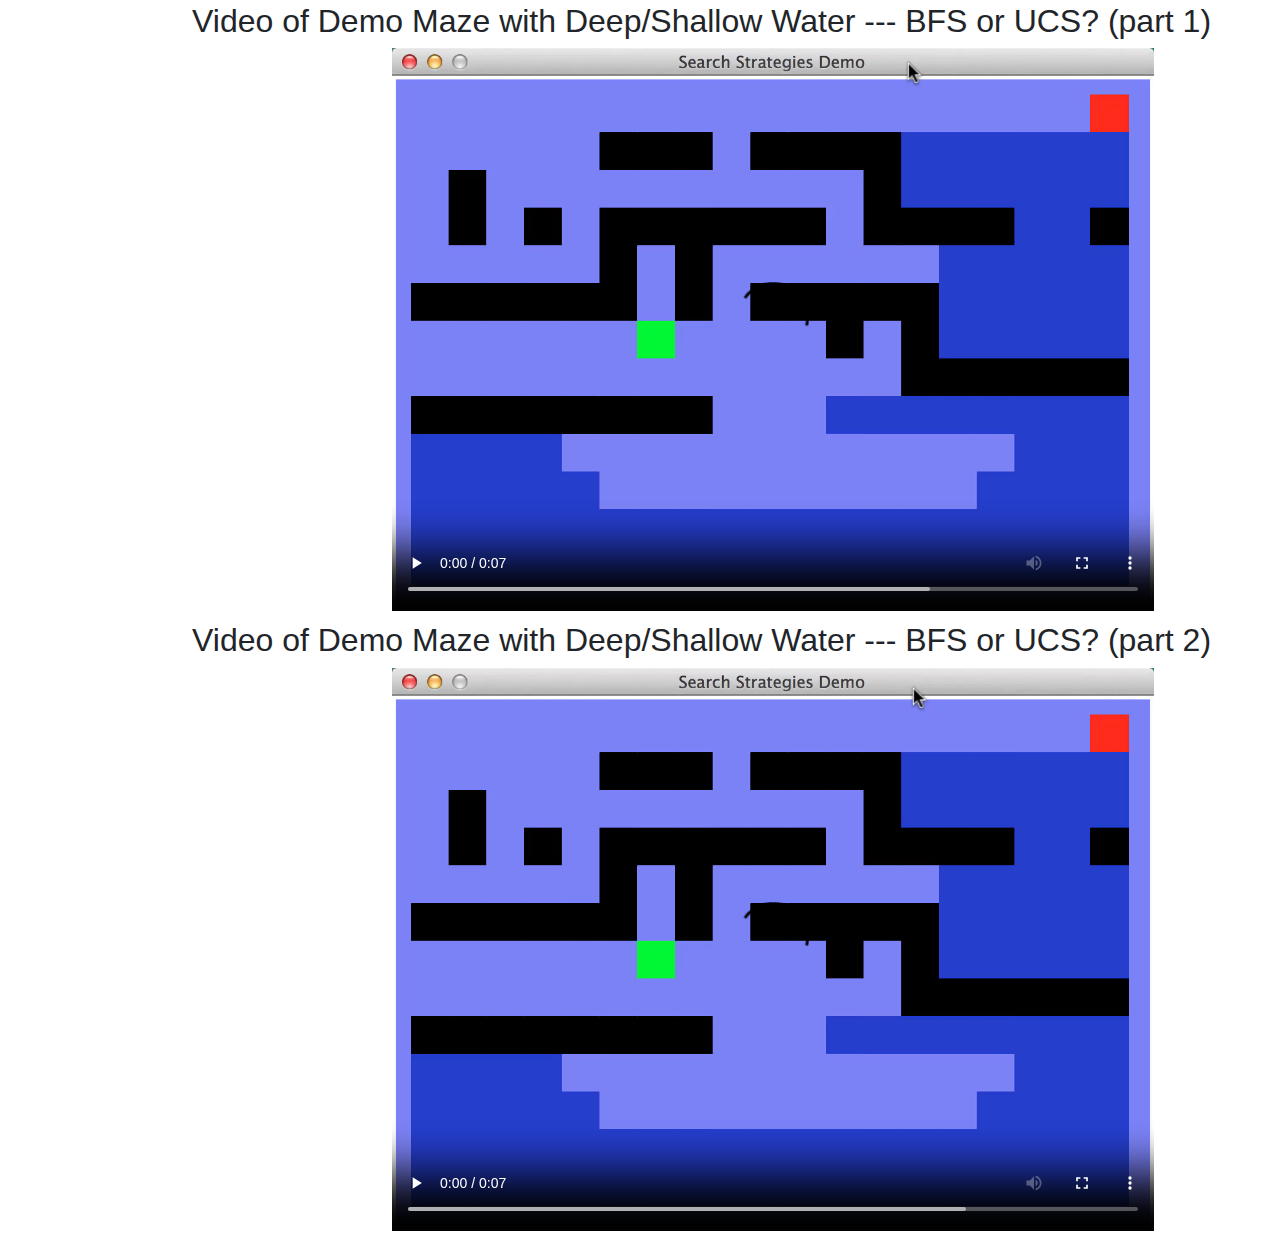
==== commit c812ab50: "Add files via upload" ====
--- a/demo1.html
+++ b/demo1.html
@@ -19,14 +19,24 @@
 <!-- Sidebar -->
 <div class="w3-sidebar w3-light-grey w3-bar-block" style="width:15%">
   <h3 class="w3-bar-item"><a href="index.html">Search</a></h3>
-  <a href="./demo1.html" class="w3-bar-item w3-button">Uninformed Search</a>
-  <a href="#" class="w3-bar-item w3-button">Informed Search</a>
+  <a href="./demo1.html" class="w3-bar-item w3-button w3-large">Uninformed Search</a>
+  <ul>
+    <li><a href="#title-1-1" class="w3-bar-item w3-button">Uninformed Search</a></li>
+    <li><a href="#title-1-2" class="w3-bar-item w3-button">Example: Traveling in Romania</a></li>
+    <li><a href="#title-1-3"class="w3-bar-item w3-button">Depth-First Search</a></li>
+    <li><a href="#title-1-4" class="w3-bar-item w3-button">Breadth-First Search</a></li>
+    <li><a href="#title-1-5" class="w3-bar-item w3-button">Example: DFS and BFS</a></li>
+    <li><a href="#title-1-6" class="w3-bar-item w3-button">DFS vs BFS</a></li>
+    <li><a href="#title-1-7" class="w3-bar-item w3-button">Uniform Cost Search</a></li>
+  </ul>
+  
+  <a href="./demo2.html" class="w3-bar-item w3-button w3-large">Informed Search</a>
 </div>
 
 <!-- Page Content -->
 <div style="margin-left:15%">
     <div class="w3-container w3-teal">
-        <h1>Uninformed Search</h1>
+        <h1 id="title-1-1">Uninformed Search</h1>
     </div>
     <div class="w3-container"> 
     <font size="5">
@@ -40,7 +50,7 @@
 
 <div class="w3-container w3-teal">
 
-  <h1>Example: Traveling in Romania</h1>
+  <h1 id="title-1-2">Example: Traveling in Romania</h1>
 </div>
 <div class="w3-container">
   <svg id="mainsvg"></svg>
@@ -125,7 +135,7 @@
 </div>
 <br>
 <div class="w3-container w3-teal">
-  <h1>Depth-First Search</h1>
+  <h1 id="title-1-3">Depth-First Search</h1>
 </div>    
 <br>
 <div class="w3-container">
@@ -150,7 +160,7 @@
     <font color="#000000">                q.append(n)     </font><font color="#008800"># push</font></pre><p>
 
     </font>
-
+    
     Specifically, this is a <b>non-recursive depth-first search</b>, or a
     depth-first search with an <b>explicit stack</b>.</p>
     <p>This shows that there is a close relationship between stacks and
@@ -166,11 +176,18 @@
     most operating systems.</p>
 
   </font>
-
-</div>
-<br>
-<div class="w3-container w3-teal">
-  <h1>Breadth-First Search</h1>
+  <br>
+  <h2 style="position: relative;">
+    <font size="6">Try using python code:</font> 
+</h2>
+<br>
+  <div>
+    <iframe src="./pythoneditor.html" style="width:100%; height:400px;"></iframe>
+  </div>
+</div>
+<br>
+<div class="w3-container w3-teal">
+  <h1 id="title-1-4">Breadth-First Search</h1>
 </div>    
 <br>
 <div class="w3-container">
@@ -225,10 +242,18 @@
         amount of work for each vertex and edge, so it also runs in time O(V
         + E).</p>
   </font>
-</div>
-<br>
-<div class="w3-container w3-teal">
-  <h1>Example: Depth First Search and Breadth First Search</h1>
+  <br>
+  <h2 style="position: relative;">
+    <font size="6">Try using python code:</font> 
+</h2>
+<br>
+  <div>
+    <iframe src="./pythoneditor.html" style="width:100%; height:400px;"></iframe>
+  </div>
+</div>
+<br>
+<div class="w3-container w3-teal">
+  <h1 id="title-1-5">Example: Depth First Search and Breadth First Search</h1>
 </div>
 <br>
 <div class="w3-container">
@@ -315,7 +340,7 @@
 </div>
 <br>
 <div class="w3-container w3-teal">
-  <h1>DFS vs BFS </h1>
+  <h1 id="title-1-6">DFS vs BFS </h1>
 </div>    
 <br>
 <div class="w3-container">
@@ -337,7 +362,7 @@
 
 <br>
 <div class="w3-container w3-teal">
-  <h1>Uniform Cost Search</h1>
+  <h1 id="title-1-7">Uniform Cost Search</h1>
 </div>    
 <br>
 <div class="w3-container">  
@@ -370,6 +395,14 @@
   </font>
   <br>
   <h2 style="position: relative;">
+    <font size="6">Try using python code:</font> 
+</h2>
+<br>
+  <div>
+    <iframe src="./pythoneditor.html" style="width:100%; height:400px;"></iframe>
+  </div>
+  <br>
+  <h2 style="position: relative;">
     <font size="6">Video of Demo Empty UCS</font> 
   </h2>
   <video loop="loop" controls="controls" poster="" style="width:70%; position: relative; left:200px">
